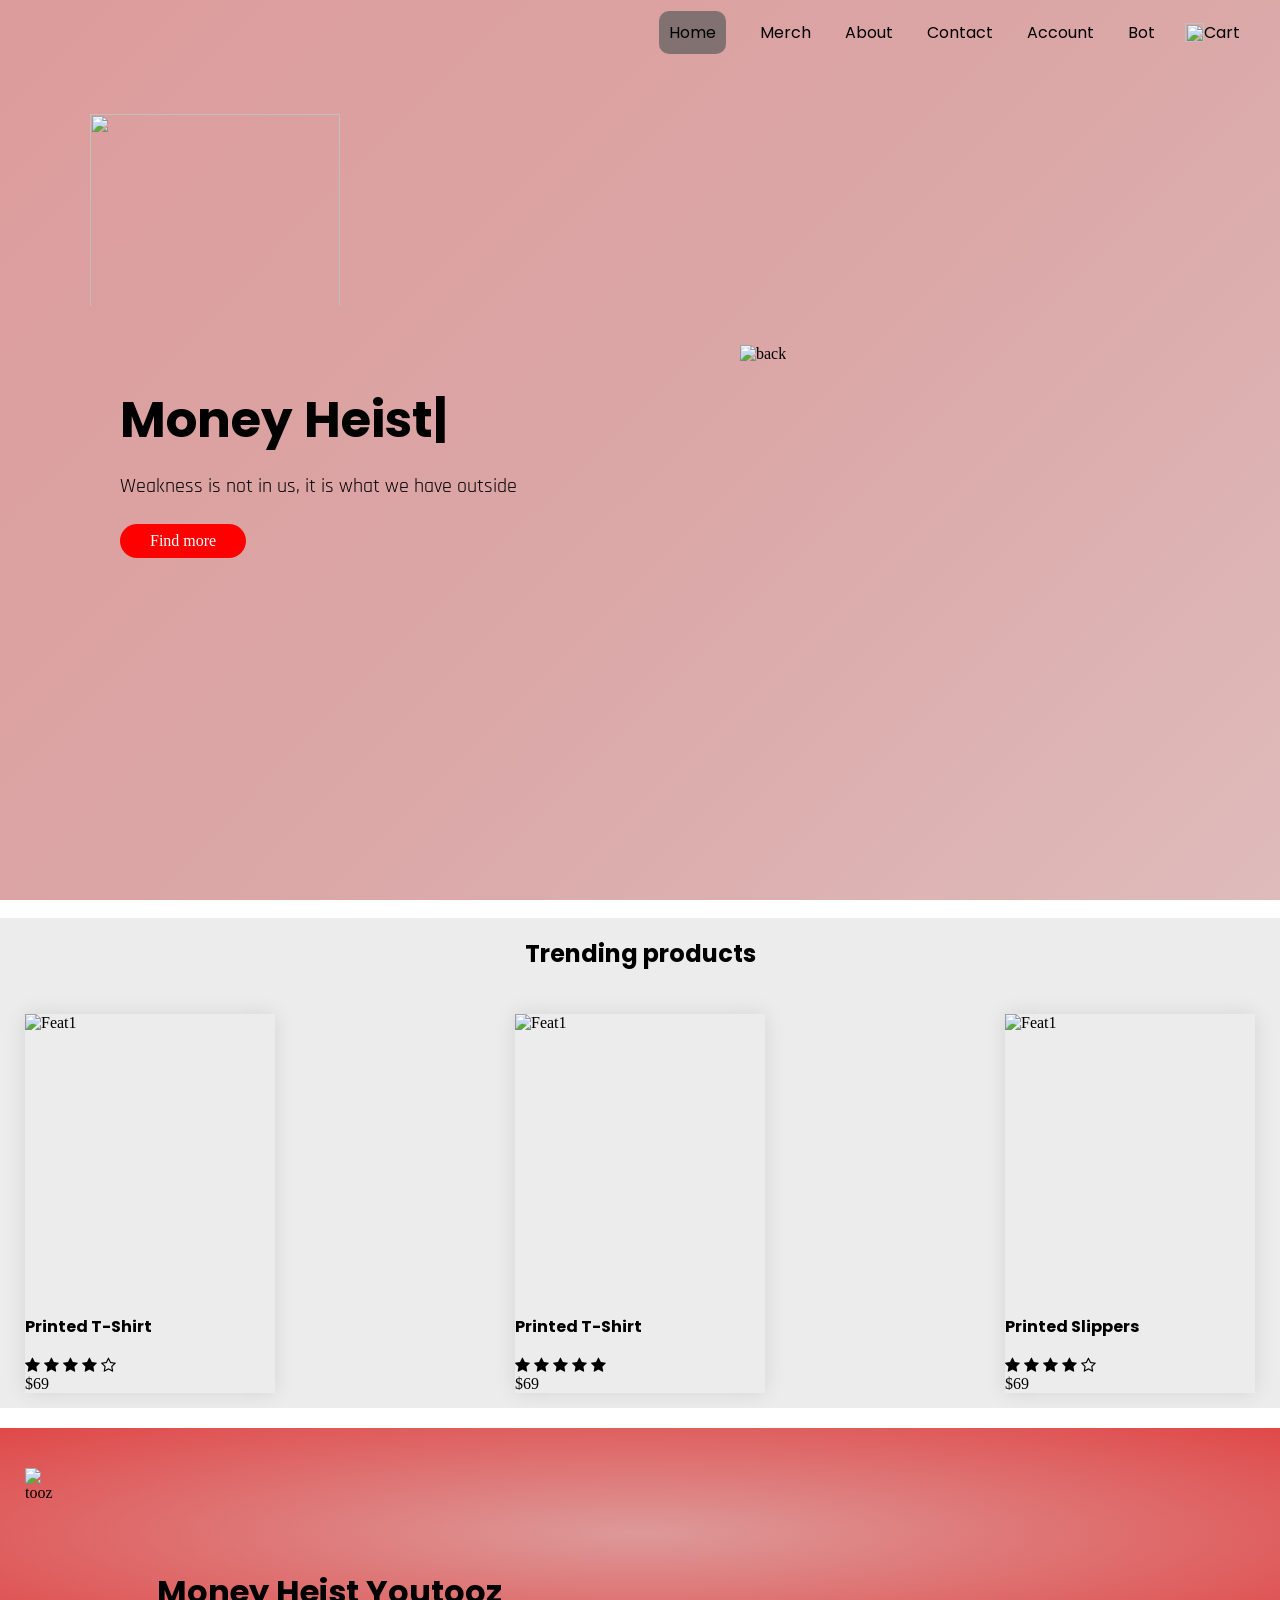
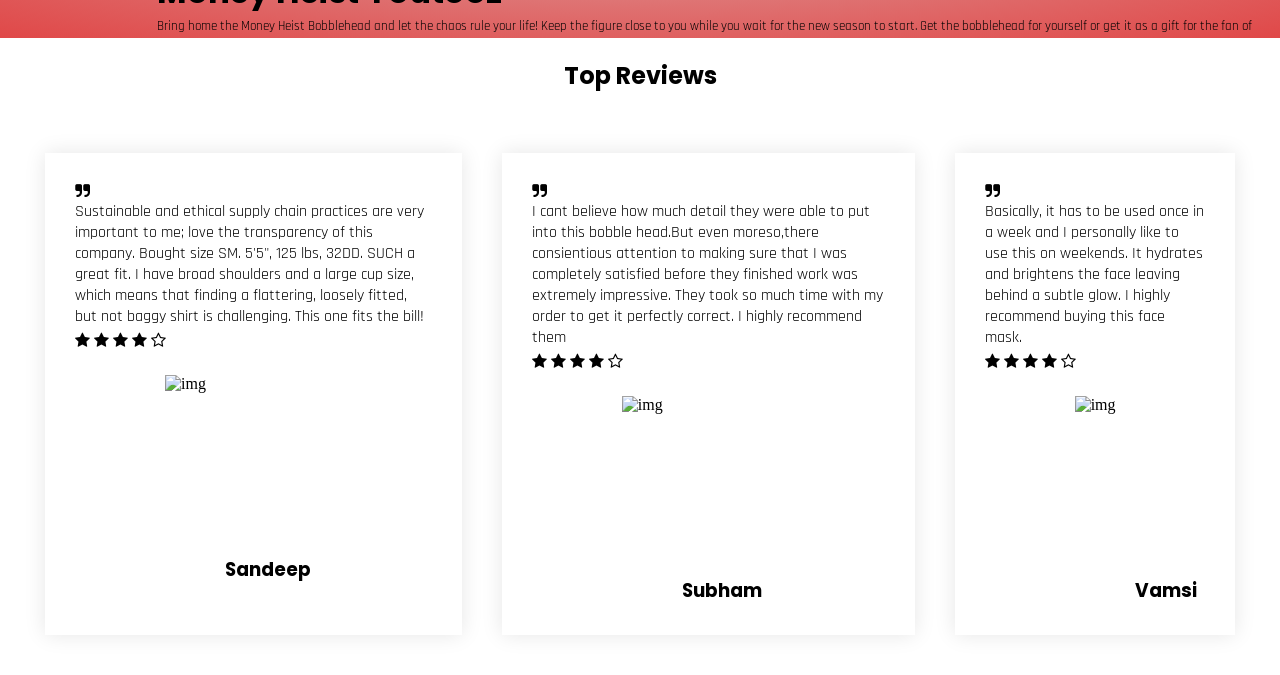
==== index.html @ ada25f56 "Add files via upload" ====
<!DOCTYPE html>
<html lang="en">
<head>
    <meta charset="UTF-8">
    <meta http-equiv="X-UA-Compatible" content="IE=edge">
    <meta name="viewport" content="width=device-width, initial-scale=1.0">
    <link rel="stylesheet" href="style.css">
    <link rel="stylesheet" href="popup.css">
    <link rel="stylesheet" href="https://maxcdn.bootstrapcdn.com/font-awesome/4.2.0/css/font-awesome.min.css">
    <script src="https://cdn.jsdelivr.net/npm/bootstrap@5.0.1/dist/js/bootstrap.min.js" integrity="undefined" crossorigin="anonymous"></script>
    <script src="typed.js"></script>
    <title>Home</title>
    <script>
        // When the user clicks on <div>, open the popup
        function myFunction() {
          var popup = document.getElementById("myPopup");
          popup.classList.toggle("show");
        }
        </script>
</head>
<body>
    <div class="bimg">
        <div class="maincontain">
            <div class="navbar">
                <div class="logo">
                </div>
                <nav>
                    <ul>
                        <li><a class="current" href="#">Home</a></li>
                        <li><a href="Catalogue - Copy/cat.html">Merch</a></li>
                        <li><a href="About us/about.html">About</a></li>
                        <li><a href="Contact-us/contact.html">Contact</a></li>
                        <li><a href="Login/account.html">Account</a></li>
                        <li><a href="bot/bot.html">Bot</a></li>
                    </ul>
                </nav>

                <img id="carticn" src="Images/cart.png"cart>
                <div class="popup" onclick="myFunction()">Cart
                    <span class="popuptext" id="myPopup">please login before using the Cart</span>
                  </div>
                  
            </div>
            <div class="tworows">
                <div class="twotext" style="transform: translateY(-20px);">
                    <img src="Images/UI_logo.png" alt="" style="transform: translateX(-30px);" height="250px" width="250px">
                    <h1><span class="typeele"></span></h1>
                   <p>Weakness is not in us, it is what we have outside</p>
                   <a href="#" class="btn">Find more</a> 
                </div>
                <div class="twotext">
                    <img src="Images/main.png" alt="back">
                </div>
            </div>
        </div>
    </div>
    </div>
    <br>
    <!--Feature prod-->
    <div class="category">
        <div class="minicontainer">
            <br>
            <h2 style="text-align: center;">Trending products</h2>
            <br>
            <div class="row">
                <div class="col1">
                    <img src="Images/Feat1.jpg" alt="Feat1">
                    <h4>Printed T-Shirt</h4>
                    <br>
                    <div class="rating">
                        <i class="fa fa-star"></i>
                        <i class="fa fa-star"></i>
                        <i class="fa fa-star"></i>
                        <i class="fa fa-star"></i>
                        <i class="fa fa-star-o"></i>
                    </div>
                    <span>$69</span>
                </div>
                <div class="col1">
                    <img src="Images/Feat2.jpg" alt="Feat1">
                    <h4>Printed T-Shirt</h4>
                    <br>
                    <div class="rating">
                        <i class="fa fa-star"></i>
                        <i class="fa fa-star"></i>
                        <i class="fa fa-star"></i>
                        <i class="fa fa-star"></i>
                        <i class="fa fa-star"></i>
                    </div>
                    <span>$69</span>
                </div>
                <div class="col1">
                    <img src="Images/Feat3.jfif" alt="Feat1">
                    <h4>Printed Slippers</h4>
                    <br>
                    <div class="rating">
                        <i class="fa fa-star"></i>
                        <i class="fa fa-star"></i>
                        <i class="fa fa-star"></i>
                        <i class="fa fa-star"></i>
                        <i class="fa fa-star-o"></i>
                    </div>
                    <span>$69</span>
                </div>
            </div>
        </div>
    </div>
    <div class="off">
        <div class="minicontainer">
            <div class="row">
                <div class="col2">
                    <img src="Images/toozmain.png" alt="tooz" class="offimg">
                </div>
                <div class="col2text">
                    <h1>Money Heist Youtooz</h1>
                    <small>Bring home the Money Heist Bobblehead and let the chaos rule your life! Keep the figure close to you while you wait for the new season to start. Get the bobblehead for yourself or get it as a gift for the fan of the show. It'll be a great addition to your TV cabinet, bookshelf or work desk.</small>
                    <br>
                    <a href="#" class="btn">Find more</a>
                </div>
            </div>
        </div>
    </div>
    <div class="review">
        <div class="minicontainer">
            <h2 style="text-align: center;">Top Reviews</h2>
            <div class="row">
                <div class="col3">
                    <i class="fa fa-quote-right"></i>
                    <p>
                        Sustainable and ethical supply chain practices are very important to me; love the transparency of this company. Bought size SM. 5'5", 125 lbs, 32DD. SUCH a great fit. I have broad shoulders and a large cup size, 
                         which means that finding a flattering, loosely fitted, but not baggy shirt is challenging. This one fits the bill!
                    </p>
                    <div class="rating" style="padding: 5px 0;">
                        <i class="fa fa-star"></i>
                        <i class="fa fa-star"></i>
                        <i class="fa fa-star"></i>
                        <i class="fa fa-star"></i>
                        <i class="fa fa-star-o"></i>
                    </div>
                    <img src="Images/ppic.png" alt="img">
                    <h3>Sandeep</h3>
                </div>
                <div class="col3">
                    <i class="fa fa-quote-right"></i>
                    <p>
                        I cant believe how much detail they were able to put into this bobble head.But even moreso,there consientious attention to making sure that I was completely satisfied before they finished work was extremely impressive. They took so much time with my order to get it perfectly correct. I highly recommend them
                    </p>
                    <div class="rating" style="padding: 5px 0;">
                        <i class="fa fa-star"></i>
                        <i class="fa fa-star"></i>
                        <i class="fa fa-star"></i>
                        <i class="fa fa-star"></i>
                        <i class="fa fa-star-o"></i>
                    </div>
                    <img src="Images/ppic.png" alt="img">
                    <h3>Subham</h3>
                </div>
                <div class="col3">
                    <i class="fa fa-quote-right"></i>
                    <p>
                        Basically, it has to be used once in a week and I personally like to use this on weekends. It hydrates and brightens the face leaving behind a subtle glow. I highly recommend buying this face mask.
                    </p>
                    <div class="rating" style="padding: 5px 0;">
                        <i class="fa fa-star"></i>
                        <i class="fa fa-star"></i>
                        <i class="fa fa-star"></i>
                        <i class="fa fa-star"></i>
                        <i class="fa fa-star-o"></i>
                    </div>
                    <img src="Images/ppic.png" alt="img">
                    <h3>Vamsi</h3>
                </div>
            </div>
        </div>
    </div>
    <!--SCRIPT-->
    <script type="text/javascript">
    let typed = new Typed('.typeele',{
        strings:["Money Heist"],
        typeSpeed: 100,
        backSpeed: 40,
        loop: true
    });
    </script>
</body>
</html>
---- style.css ----
@import url('https://fonts.googleapis.com/css2?family=Poppins:wght@700&display=swap');
@import url('https://fonts.googleapis.com/css2?family=Poppins:wght@700&family=Rajdhani:wght@500&display=swap');
*
{
    margin: 0;
    padding: 0;
    box-sizing: border-box;
}
p
{
    font-family: 'Rajdhani', sans-serif;
}
small
{
    font-family: 'Rajdhani', sans-serif;
}
.navbar
{
    display: flex;
    align-items: center;
    padding: 20px;
    font-family: 'Poppins', sans-serif;
}
h1
{
    font-family: 'Poppins', sans-serif;
}
h2
{
    font-family: 'Poppins', sans-serif;
}
h3
{
    font-family: 'Poppins', sans-serif;
}
h4
{
    font-family: 'Poppins', sans-serif;
}

nav
{
    flex: 1;
    text-align: right;
}
nav ul
{
    display: inline-block;
    list-style-type: none;
}
nav ul li 
{
    display: inline-block;
    margin-right: 30px;
}
a
{
    text-decoration: none;
    color: rgb(0, 0, 0);
}
.current
{
  background: rgba(93, 93, 93, 0.7);
  border-radius: 10px;
  padding: 10px;
}
.maincontain
{
    margin: auto;
    padding-left: 20px;
    padding-right: 20px;
}
.tworows
{
    margin-top: 40px;
    margin-left: 100px;
    display: flex;
    align-items: center;
    flex-wrap: wrap;
    justify-content: space-around;
}
.twotext
{
    flex-basis: 50%;
    min-width: 250px;
}
.twotext img
{
    max-width: 100%;
    padding: 29px 0px;
    transform: translateX(50px);
}
.twotext h1
{
    font-size: 50px;
    line-height: 55px;
    margin: 25px 0px;
}
.twotext p
{
    font-size: 20px;
}
.btn
{
    display: inline-block;
    background: red;
    color: white;
    padding: 8px 30px;
    margin: 25px 0px;
    border-radius: 25px;
    transition: background 0.5s;
}
.btn:hover
{
    background: rgb(97, 80, 73);
}
.bimg
{
    background: linear-gradient(-45deg, #e6e2e1, #dba7a7, #e08b8b, #ca4040);
    animation: gradient 15s ease infinite;
    background-position: bottom;
    background-size: 400% 400%;
    height: 100vh;
    width: 100%;
}
@keyframes gradient 
{
    0% {
        background-position: 0% 50%;
    }
    50% {
        background-position: 100% 50%;
    }
    100% {
        background-position: 0% 50%;
    }
}
#carticn
{
    width: 19px;
    height: 19px;
}
.minicontainer
{
    max-width: 1400px;
    margin: auto;
    padding-left: 25px;
    padding-right: 25px;
    overflow: hidden;
}
.col1 img
{
    width: 250px;
    height: 300px;
    float: left;
}
.row
{
    display: flex;
    justify-content: space-between;
    margin-top: 40px;
}
.col1
{
    box-shadow: 0 0 20px 0 rgba(0, 0, 0 , 0.1);
    transform: translateY(-15px);
}
.col1:hover
{
    transform: translateY(-20px);
    transition: 0.3s;
}
.category
{
    background: rgb(236, 236, 236);
}
.col2text
{
    transform: translateY(100px);
    margin-left: 100px;
}
.col2 img
{
    width: 350px;
    height: 350px;
}
.off
{
    margin: 20px 0;
    background: radial-gradient(rgb(221, 153, 153),#e04848);
}
.review
{
    margin: 20px 0;
}
.col3
{
    justify-content: space-between;
    margin: 20px;
}
.col3 img
{
    display: flex;
    width: 200px;
    height: 200px;
    align-items: center;
    margin-left: 20px;
    padding: 20px;
    transform: translateX(50px);
}
.col3 h3
{
    transform: translateX(150px);

}
.col3
{
    box-shadow: 0 0 20px 0 rgba(0, 0, 0 , 0.1);
    padding: 30px;
}
---- popup.css ----
/* Popup container */
.popup {
    position: relative;
    display: inline-block;
    cursor: pointer;
  }
  
  /* The actual popup (appears on top) */
  .popup .popuptext {
    visibility: hidden;
    width: 160px;
    background-color: #555;
    color: #fff;
    text-align: center;
    border-radius: 6px;
    padding: 8px 0;
    position: absolute;
    z-index: 1;
    bottom: 125%;
    left: 50%;
    margin-left: -80px;
  }
  
  /* Popup arrow */
  .popup .popuptext::after {
    content: "";
    position: absolute;
    top: 100%;
    left: 50%;
    margin-left: -5px;
    border-width: 5px;
    border-style: solid;
    border-color: #555 transparent transparent transparent;
  }
  
  /* Toggle this class when clicking on the popup container (hide and show the popup) */
  .popup .show {
    visibility: visible;
    -webkit-animation: fadeIn 1s;
    animation: fadeIn 1s
  }
  
  /* Add animation (fade in the popup) */
  @-webkit-keyframes fadeIn {
    from {opacity: 0;}
    to {opacity: 1;}
  }
  
  @keyframes fadeIn {
    from {opacity: 0;}
    to {opacity:1 ;}
  }
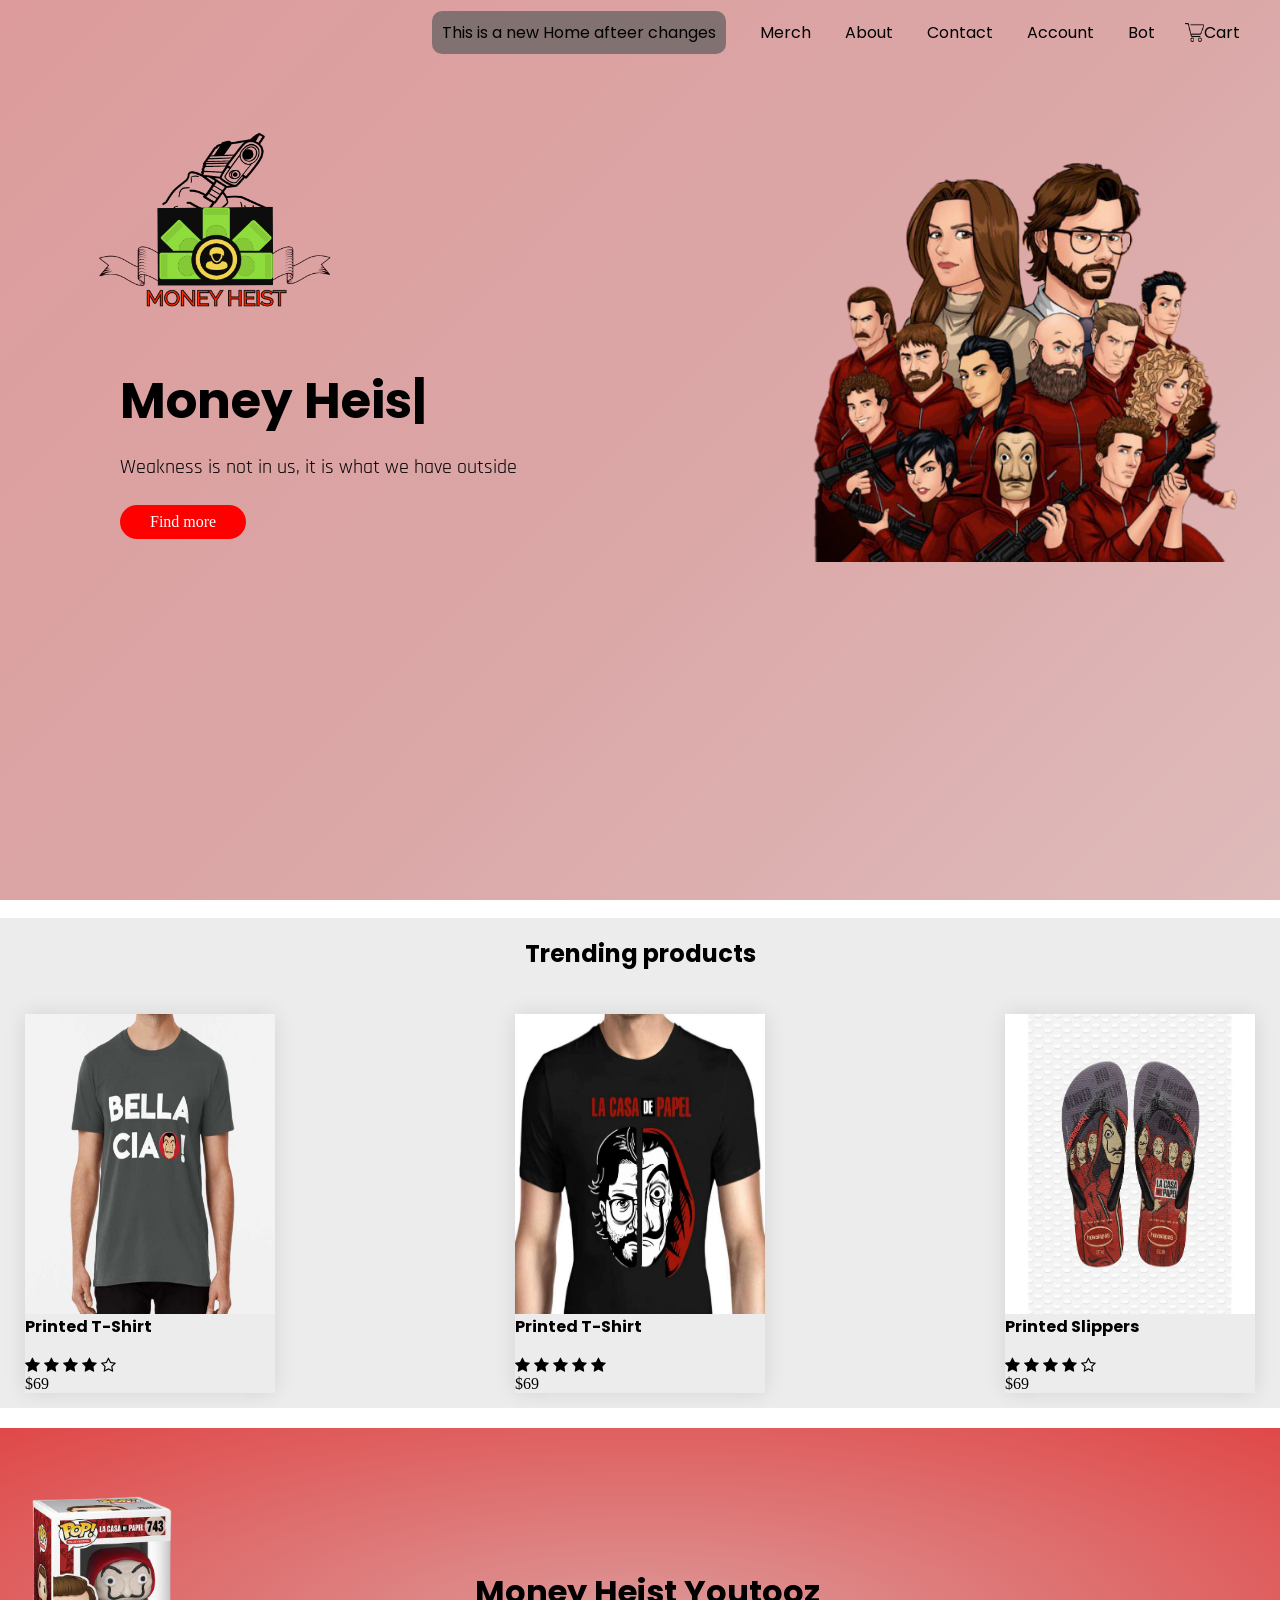
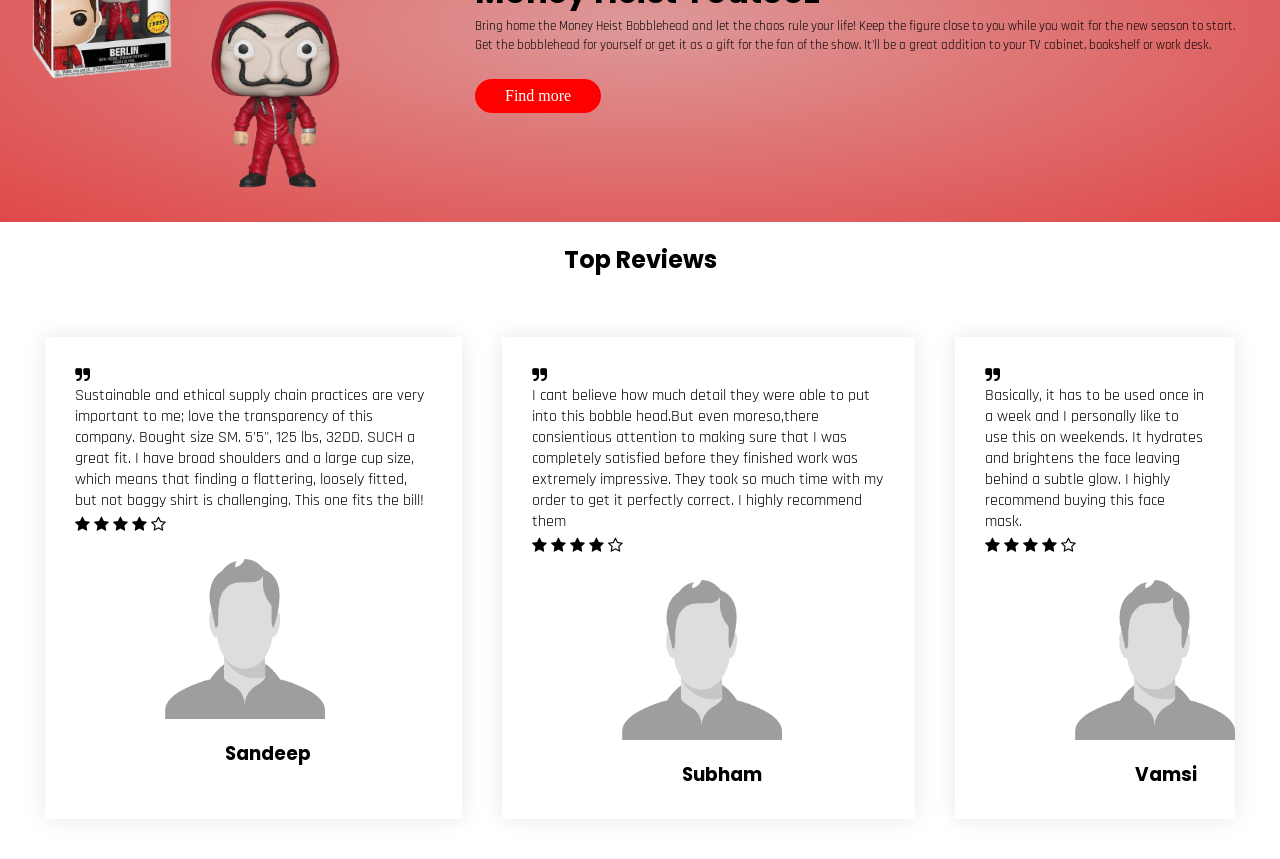
==== commit dc6e3c3e: "after changes" ====
--- a/index.html
+++ b/index.html
@@ -26,7 +26,7 @@
                 </div>
                 <nav>
                     <ul>
-                        <li><a class="current" href="#">Home</a></li>
+                        <li><a class="current" href="#">This is a new Home afteer changes</a></li>
                         <li><a href="Catalogue - Copy/cat.html">Merch</a></li>
                         <li><a href="About us/about.html">About</a></li>
                         <li><a href="Contact-us/contact.html">Contact</a></li>
